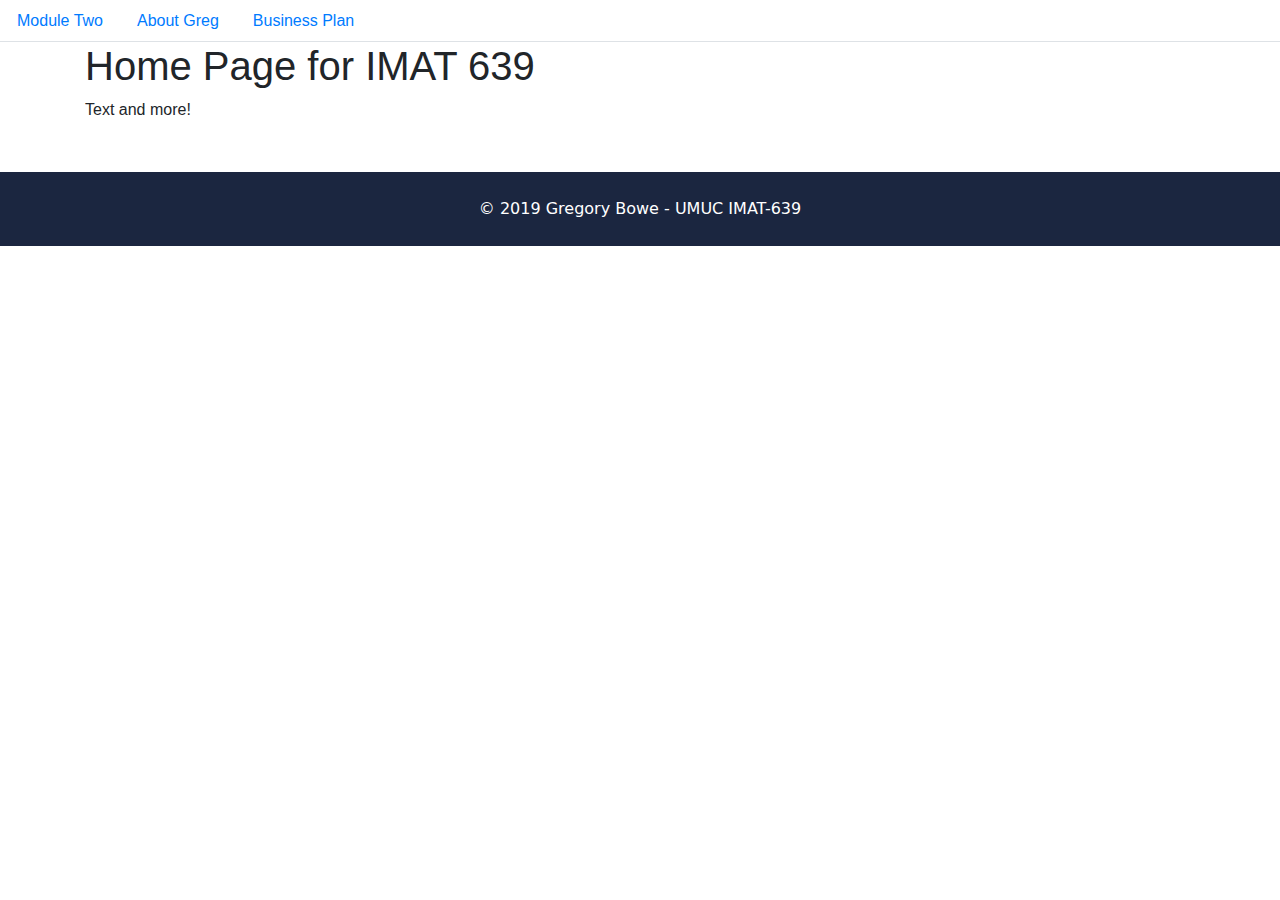
==== index.html @ 6b8459a2 "Updating with current version" ====
<!doctype html>
<html>
<head>
<meta charset="UTF-8">
<meta http-equiv="X-UA-Compatible" content="IE=edge">
<meta name="viewport" content="width=device-width, initial-scale=1.0">
<meta name="description" content="About Gregory Bowe - for UMUC IMAT 639">
<title>Home Page</title>
<link href="css/bootstrap-4.3.1.css" rel="stylesheet" type="text/css">
<link href="style.css" rel="stylesheet" type="text/css">
</head>
<header>
<ul class="nav nav-tabs">
	  <!--<li class="nav-item"> <a class="nav-link active" href="/index.html">Home</a> </li>-->
	  <li class="nav-item"> <a class="nav-link" href="http://nova.umuc.edu/~im639a02/imat639/module-two.html">Module Two</a> </li>
	  <li class="nav-item"> <a class="nav-link" href="http://nova.umuc.edu/~im639a02/imat639/about.html">About Greg</a> </li>
	   <li class="nav-item"> <a class="nav-link" href="http://nova.umuc.edu/~im639a02/imat639/module-three.html">Business Plan</a> </li>
	  
</ul>
</header>

<body>

	<div class="container">
		<h1>Home Page for IMAT 639</h1>
		<p>Text and more!</p>
	
	</div>
	<footer class="container-fluid gbfooter">
		<div class="gbfoot">&copy; 2019 Gregory Bowe - UMUC IMAT-639
		</div>
	</footer>
	<!-- Optional JavaScript - Will take out what's not needed -->
    <!-- jQuery first, then Popper.js, then Bootstrap JS -->
    <script src="https://code.jquery.com/jquery-3.3.1.slim.min.js" integrity="sha384-q8i/X+965DzO0rT7abK41JStQIAqVgRVzpbzo5smXKp4YfRvH+8abtTE1Pi6jizo" crossorigin="anonymous"></script>
    <script src="https://cdnjs.cloudflare.com/ajax/libs/popper.js/1.14.7/umd/popper.min.js" integrity="sha384-UO2eT0CpHqdSJQ6hJty5KVphtPhzWj9WO1clHTMGa3JDZwrnQq4sF86dIHNDz0W1" crossorigin="anonymous"></script>
    <script src="https://stackpath.bootstrapcdn.com/bootstrap/4.3.1/js/bootstrap.min.js" integrity="sha384-JjSmVgyd0p3pXB1rRibZUAYoIIy6OrQ6VrjIEaFf/nJGzIxFDsf4x0xIM+B07jRM" crossorigin="anonymous"></script>
	
	
</body>
	
</html>
---- style.css ----
@charset "UTF-8";
/* custom styles for class project */

.white{
	color: #ffffff;
	font-weight: 600;
}
.thin {
  width: 95%;
  padding-right: 25px;
  padding-left: 25px;
  margin-right: auto;
  margin-left: auto;
}

h3.slim, .h3 {
	font-size: 1.50rem;
	margin-top: 0;
	margin-bottom: 0.25rem;
}

.aboutgreg {
 background: url(images/Dc.jpg) fixed center no-repeat;
background-color: #181C40;
 background-size: cover;
}

.jumbo-h {
  padding: 15px 25px 15px 15px;
  background-color: #5E87E0;
  opacity: 0.2;
  filter: alpha(opacity=10); /* For IE8 and earlier */
}
.gbfooter {
	margin-top: 50px;
    padding-top: 25px;
    padding-bottom: 25px;
    width: 100%;
    background-color: #1B2640;
}

.gbfoot {
	font-family: Segoe, "Segoe UI", "DejaVu Sans", "Trebuchet MS", Verdana, "sans-serif";
	font-weight: 300;
	text-align: center;
	color: #ffffff;
	
}
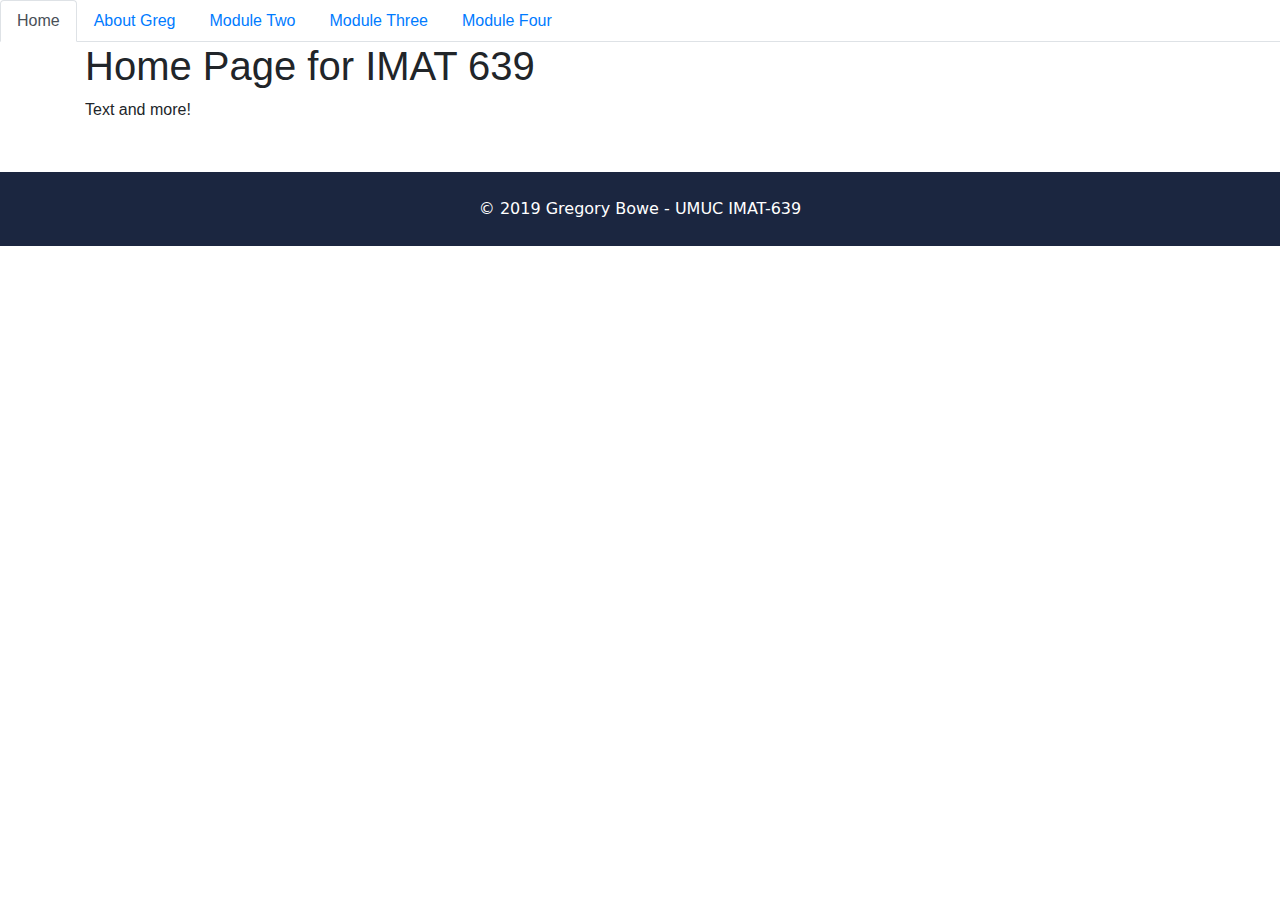
==== commit 34b47c34: "Added and updated code for class" ====
--- a/index.html
+++ b/index.html
@@ -11,10 +11,12 @@
 </head>
 <header>
 <ul class="nav nav-tabs">
-	  <!--<li class="nav-item"> <a class="nav-link active" href="/index.html">Home</a> </li>-->
-	  <li class="nav-item"> <a class="nav-link" href="http://nova.umuc.edu/~im639a02/imat639/module-two.html">Module Two</a> </li>
+	  <li class="nav-item"> <a class="nav-link active" href="/index.html">Home</a> </li>
+	  
 	  <li class="nav-item"> <a class="nav-link" href="http://nova.umuc.edu/~im639a02/imat639/about.html">About Greg</a> </li>
-	   <li class="nav-item"> <a class="nav-link" href="http://nova.umuc.edu/~im639a02/imat639/module-three.html">Business Plan</a> </li>
+	<li class="nav-item"> <a class="nav-link" href="http://nova.umuc.edu/~im639a02/imat639/module-two.html">Module Two</a> </li>
+	   <li class="nav-item"> <a class="nav-link" href="http://nova.umuc.edu/~im639a02/imat639/module-three.html">Module Three</a> </li>
+	<li class="nav-item"> <a class="nav-link" href="http://nova.umuc.edu/~im639a02/imat639/module-four.html">Module Four</a> </li>
 	  
 </ul>
 </header>
--- a/style.css
+++ b/style.css
@@ -1,5 +1,85 @@
 @charset "UTF-8";
+
+.music {
+ background: url(images/video/coverr-piano.jpg) fixed center no-repeat;
+background-color: #181C40;
+ background-size: cover;
+	text-align: center;
+}
+
+.bench {
+ background: url(images/violin.jpg) fixed center no-repeat;
+background-color: #181C40;
+ background-size: cover;
+	text-align: center;
+}
+
+.cite {
+	font-style: normal !important;
+	
+}
+.media-types {
+	padding: 50px;
+	background-color: #C1BEBE;
+}
+.bg-secondary {
+	background-color: #1B2640;
+}
+
+
+/* style for video 
+ .homepage-hero-module {
+    border-right: none;
+    border-left: none;
+    position: relative;
+  }
+
+  .no-video .video-container video,
+  .touch .video-container video {
+    display: none;
+  }
+
+  .no-video .video-container .poster,
+  .touch .video-container .poster {
+    display: block !important;
+  }
+
+  .video-container {
+    position: relative;
+    bottom: 0%;
+    left: 0%;
+    height: 100%;
+    width: 100%;
+    overflow: hidden;
+    background: #000;
+	 z-index: 2;
+  }
+
+  .video-container .poster img {
+    width: 100%;
+    bottom: 0;
+    position: absolute;
+  }
+
+  .video-container .filter {
+    z-index: 100;
+    position: absolute;
+    background: rgba(0, 0, 0, 0.4);
+    width: 100%;
+  }
+
+  .video-container video {
+    position: absolute;
+    z-index: 0;
+    bottom: 0;
+  }
+
+  .video-container video.fillWidth {
+    width: 100%;
+  }
+
 /* custom styles for class project */
+
 
 .white{
 	color: #ffffff;
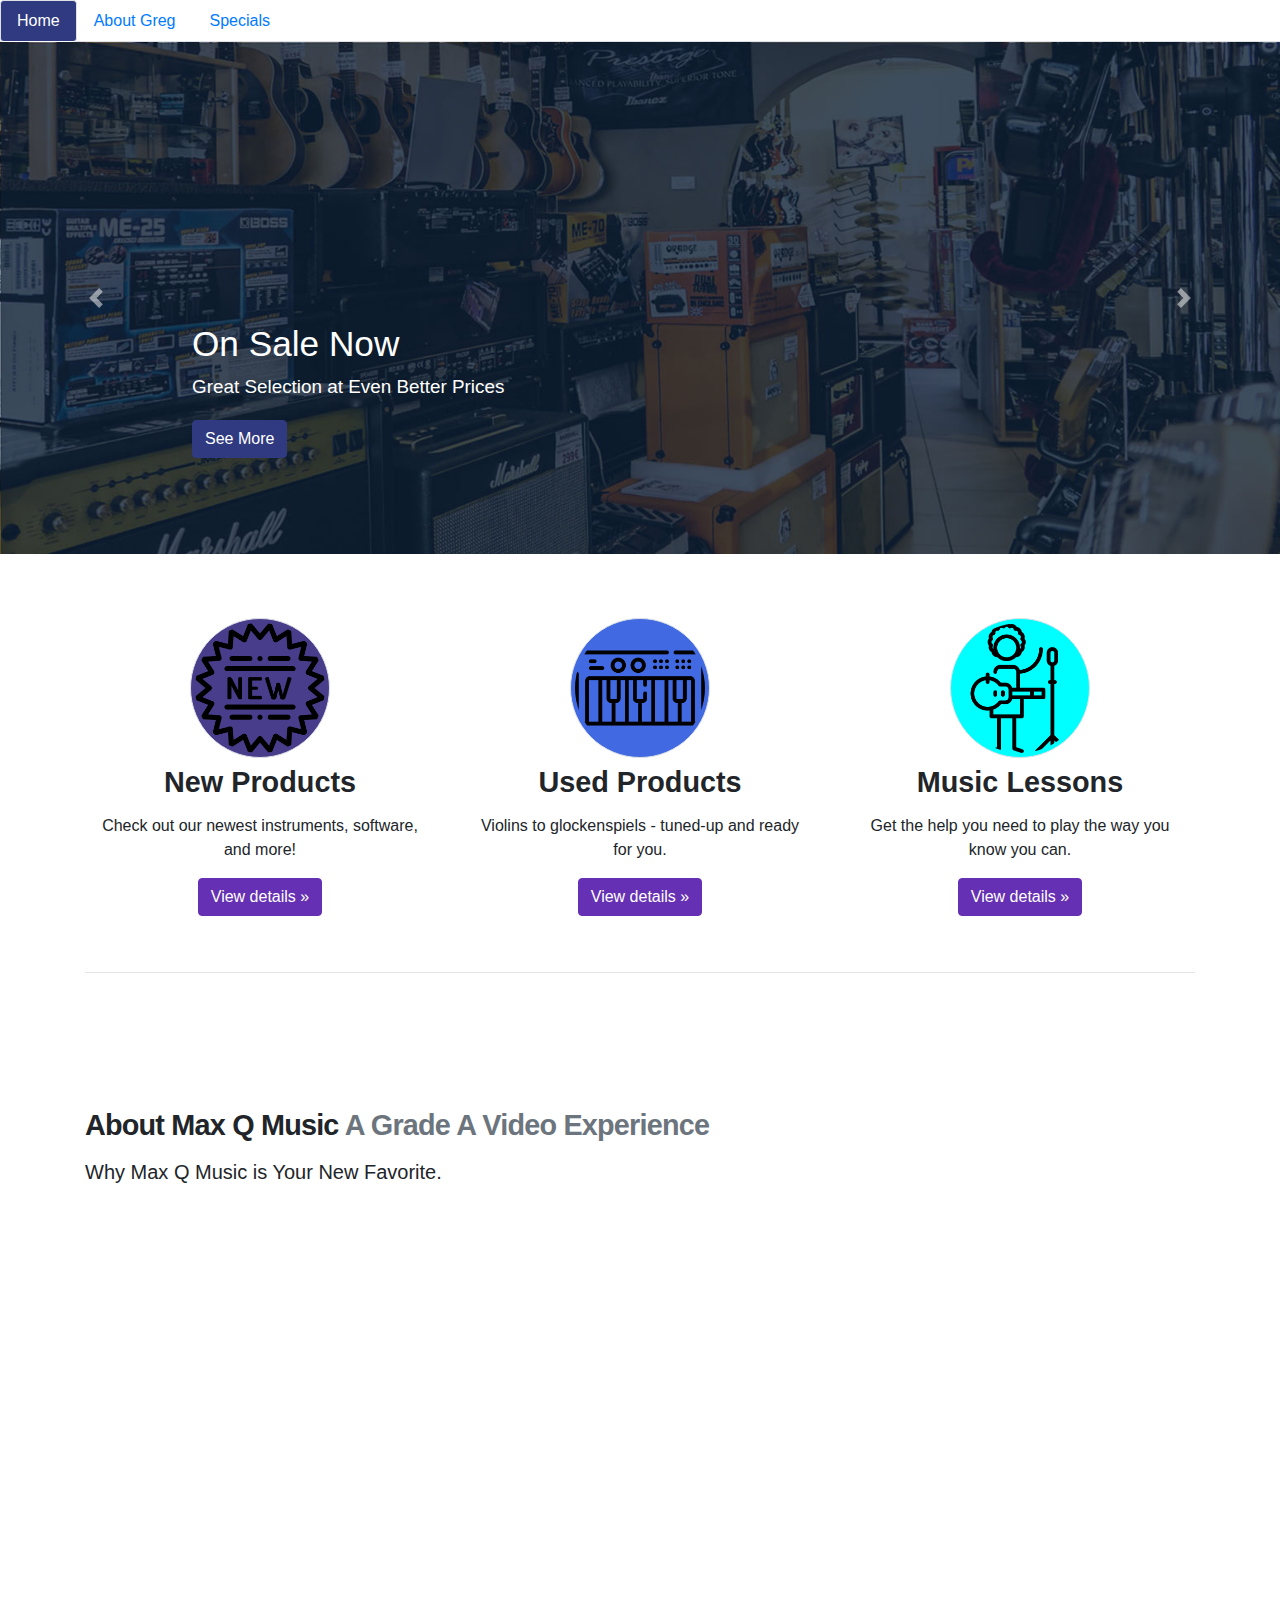
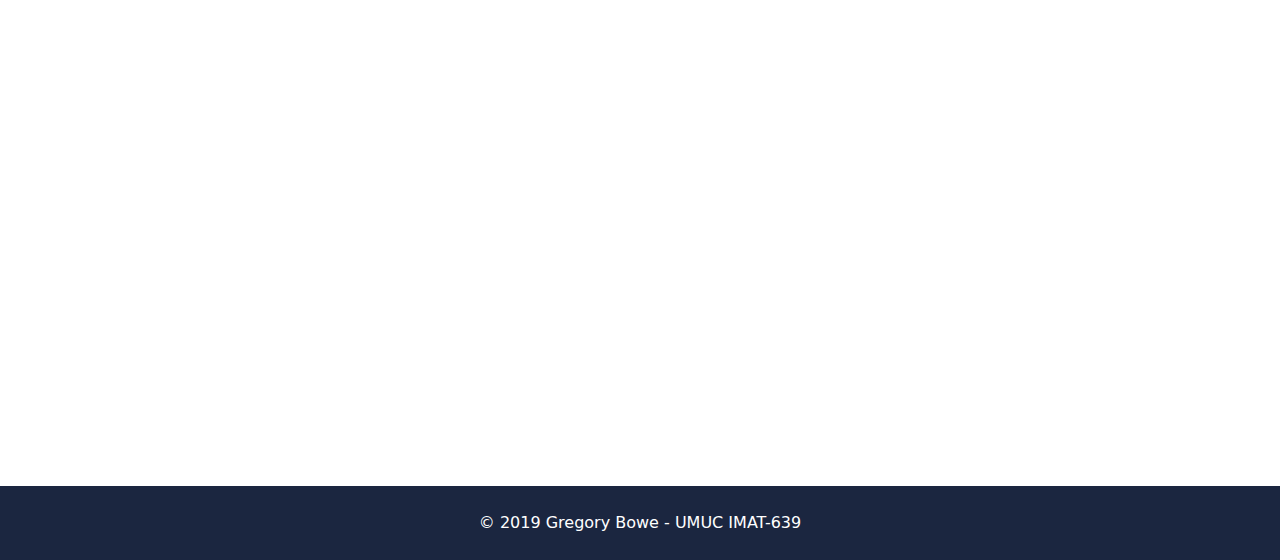
==== commit fd1ccb58: "Updated files for last module" ====
--- a/index.html
+++ b/index.html
@@ -1,44 +1,205 @@
 <!doctype html>
-<html>
+<html lang="en">
 <head>
 <meta charset="UTF-8">
 <meta http-equiv="X-UA-Compatible" content="IE=edge">
 <meta name="viewport" content="width=device-width, initial-scale=1.0">
 <meta name="description" content="About Gregory Bowe - for UMUC IMAT 639">
-<title>Home Page</title>
+<title>Max Q Music Home Page</title>
 <link href="css/bootstrap-4.3.1.css" rel="stylesheet" type="text/css">
-<link href="style.css" rel="stylesheet" type="text/css">
-</head>
+<link href="landing.css" rel="stylesheet" type="text/css">
+<!--
+	----------/\----------
+	---------/  \---------
+	--------/    \--------
+	-------/      \-------
+	-------|      |-------
+	-------|      |-------
+	-------|      |-------
+	-------|      |-------
+	-------|      |-------
+	-------|      |-------
+	-------|      |-------
+	-------|      |-------
+	-------|      |-------
+	-------|      |-------
+	-------|      |-------
+	------/        \------
+	------|        |------
+	------|        |------
+	------|        |------
+	-----============-----
+	---===============----
+	--==================--
+	____ MAX-Q DESIGN ___
+-->
+	
+	 
+	<style>
+      .bd-placeholder-img {
+        font-size: 1.125rem;
+        text-anchor: middle;
+        -webkit-user-select: none;
+        -moz-user-select: none;
+        -ms-user-select: none;
+        user-select: none;
+      }
+
+      @media (min-width: 768px) {
+        .bd-placeholder-img-lg {
+          font-size: 3.5rem;
+        }
+      }
+    </style>
+	</head>
+<body>
 <header>
-<ul class="nav nav-tabs">
-	  <li class="nav-item"> <a class="nav-link active" href="/index.html">Home</a> </li>
-	  
-	  <li class="nav-item"> <a class="nav-link" href="http://nova.umuc.edu/~im639a02/imat639/about.html">About Greg</a> </li>
-	<li class="nav-item"> <a class="nav-link" href="http://nova.umuc.edu/~im639a02/imat639/module-two.html">Module Two</a> </li>
-	   <li class="nav-item"> <a class="nav-link" href="http://nova.umuc.edu/~im639a02/imat639/module-three.html">Module Three</a> </li>
-	<li class="nav-item"> <a class="nav-link" href="http://nova.umuc.edu/~im639a02/imat639/module-four.html">Module Four</a> </li>
-	  
-</ul>
+	<nav>
+		<ul class="nav nav-pills flex-column flex-sm-row nav-tabs">
+			  <li class="nav-item"> <a class="flex-sm-fill text-sm-center nav-link active" href="http://nova.umuc.edu/~im639a02/imat639/index.html">Home</a> </li>
+
+			  <li class="nav-item"> <a class="flex-sm-fill text-sm-center nav-link" href="http://nova.umuc.edu/~im639a02/imat639/about.html">About Greg</a> </li>
+			<li class="nav-item"> <a class="flex-sm-fill text-sm-center nav-link" href="http://nova.umuc.edu/~im639a02/imat639/on-sale-now.html">Specials</a> </li>
+			   <!--<li class="nav-item"> <a class="flex-sm-fill text-sm-center nav-link" href="http://nova.umuc.edu/~im639a02/imat639/module-three.html">Module Three</a> </li>
+			<li class="nav-item"> <a class="flex-sm-fill text-sm-center nav-link" href="http://nova.umuc.edu/~im639a02/imat639/module-four.html">Module Four</a> </li>-->
+
+		</ul>
+	</nav>
 </header>
 
-<body>
-
-	<div class="container">
-		<h1>Home Page for IMAT 639</h1>
-		<p>Text and more!</p>
-	
-	</div>
+<main role="main">
+
+  <div id="myCarousel" class="carousel slide" data-ride="carousel">
+    <!--<ol class="carousel-indicators">
+      <li data-target="#myCarousel" data-slide-to="0" class="active"></li>
+      <li data-target="#myCarousel" data-slide-to="1"></li>
+      <li data-target="#myCarousel" data-slide-to="2"></li>
+    </ol>-->
+    <div class="carousel-inner">
+      <div class="carousel-item active">
+        <img class="img-fluid d-block w-100" src="images/specials.jpg" alt="First-slide todays specials">
+        <div class="container">
+          <div class="carousel-caption text-left d-none d-md-block">
+            <h1>On Sale Now</h1>
+            <p>Great Selection at Even Better Prices</p>
+            <p><a class="btn btn-md btn-primary btn-gb" href="http://nova.umuc.edu/~im639a02/imat639/on-sale-now.html" role="button">See More</a></p>
+          </div>
+        </div>
+      </div>
+      <div class="carousel-item">
+        <img class="img-fluid d-block w-100" src="images/drums.jpg" alt="Second-slide great gifts">
+        <div class="container">
+          <div class="carousel-caption d-none d-md-block">
+            <h1>Find The Perfect Gift</h1>
+            <p>Struggling with the paradox of choice? We can help.</p>
+            <p><a class="btn btn-md btn-primary btn-gb" href="http://nova.umuc.edu/~im639a02/imat639/on-sale-now.html" role="button">Learn more</a></p>
+          </div>
+        </div>
+      </div>
+      <div class="carousel-item">
+        <img class="img-fluid d-block w-100" src="images/lessons.jpg" alt="Third-slide find lessons">
+        <div class="container">
+          <div class="carousel-caption d-none d-md-block text-right">
+            <h1>Find an Instructor</h1>
+            <p>Check out out music teachers. Whether you're playing <i>Night Music</i> on the violin or steel drums, our network of professional teachers are here to help.</p>
+            <p><a class="btn btn-md btn-primary btn-gb" href="http://nova.umuc.edu/~im639a02/imat639/on-sale-now.html" role="button">Find a Teacher</a></p>
+          </div>
+        </div>
+      </div>
+    </div>
+    <a class="carousel-control-prev" href="#myCarousel" role="button" data-slide="prev">
+      <span class="carousel-control-prev-icon" aria-hidden="true"></span>
+      <span class="sr-only">Back</span>
+    </a>
+    <a class="carousel-control-next" href="#myCarousel" role="button" data-slide="next">
+      <span class="carousel-control-next-icon" aria-hidden="true"></span>
+      <span class="sr-only">Next</span>
+    </a>
+  </div>
+
+
+  <!-- Marketing messaging and featurettes
+  ================================================== -->
+  <!-- Wrap the rest of the page in another container to center all the content. -->
+	<!--<div>Icons made by <a href="https://www.flaticon.com/authors/freepik" title="Freepik">Freepik</a> from <a href="https://www.flaticon.com/" title="Flaticon">www.flaticon.com</a></div>
+<div>Icons made by <a href="https://www.flaticon.com/authors/freepik" title="Freepik">Freepik</a> from <a href="https://www.flaticon.com/" title="Flaticon">www.flaticon.com</a></div>
+<div>Icons made by <a href="https://www.flaticon.com/authors/freepik" title="Freepik">Freepik</a> from <a href="https://www.flaticon.com/" title="Flaticon">www.flaticon.com</a></div>-->
+
+  <div class="container marketing">
+    <!-- Three columns of text below the carousel -->
+    <div class="row">
+      <div class="col-lg-4">
+        <img class="img-thumbnail circle-img-1 rounded-circle" src="images/new.png" alt="drums" width="140" height="140" focusable="false" role="img" aria-label="Placeholder: 140x140"><title>New Products</title>
+        <h2>New Products</h2>
+        <p>Check out our newest instruments, software, and more!</p>
+        <p><a class="btn btn-secondary" href="http://nova.umuc.edu/~im639a02/imat639/on-sale-now.html" role="button">View details &raquo;</a></p>
+      </div><!-- /.col-lg-4 -->
+      <div class="col-lg-4">
+        <img class="img-thumbnail circle-img-2 rounded-circle" src="images/used.png" alt="drums" width="140" height="140" focusable="false" role="img" aria-label="Placeholder: 140x140"><title>Used Products</title>
+        <h2>Used Products</h2>
+        <p>Violins to glockenspiels - tuned-up and ready for you.</p>
+        <p><a class="btn btn-secondary" href="http://nova.umuc.edu/~im639a02/imat639/on-sale-now.html" role="button">View details &raquo;</a></p>
+      </div><!-- /.col-lg-4 -->
+      <div class="col-lg-4">
+        <img class="img-thumbnail circle-img-3 rounded-circle" src="images/musician.png" alt="drums" width="140" height="140" focusable="false" role="img" aria-label="Placeholder: 140x140"><title>Music Lessons</title>
+        <h2>Music Lessons</h2>
+        <p>Get the help you need to play the way you know you can.</p>
+        <p><a class="btn btn-secondary" href="http://nova.umuc.edu/~im639a02/imat639/on-sale-now.html" role="button">View details &raquo;</a></p>
+      </div><!-- /.col-lg-4 -->
+    </div><!-- /.row -->
+
+	
+    <!-- START THE FEATURETTES -->
+
+    <hr>
+
+    <div class="row featurette">
+      <div class="col-md-12">
+        <h2 class="featurette-heading">About Max Q Music <span class="text-muted">A Grade A Video Experience</span></h2>
+        <p class="lead">Why Max Q Music is Your New Favorite.</p>
+      </div>
+      <div class="col-md-12">
+        <div class="embed-responsive embed-responsive-4by3">
+		  <iframe class="embed-responsive-item" src="https://www.youtube.com/embed/hukVqdHZ5Lo"></iframe>
+      </div>
+    </div>
+
+    <hr class="featurette-divider">
+
+    <!--<div class="row featurette">
+      <div class="col-md-7">
+        <h2 class="featurette-heading">Max Q - It's More Than Music. <span class="text-muted">Watch This To Learn More</span></h2>
+        <p class="lead">About Maximum Dynamic Pressure and why it matters</p>
+      </div>
+      <div class="col-md-5 order-md-2">
+		  <div class="embed-responsive embed-responsive-4by3">
+		  <iframe class="embed-responsive-item" src="https://www.youtube.com/embed/1OMv3ueXUoc"></iframe>
+	  </div>
+        <!--<svg class="bd-placeholder-img bd-placeholder-img-lg featurette-image img-fluid mx-auto" width="500" height="500" xmlns="http://www.w3.org/2000/svg" preserveAspectRatio="xMidYMid slice" focusable="false" role="img" aria-label="Placeholder: 500x500"><title>Placeholder</title><rect width="100%" height="100%" fill="#eee"/><text x="50%" y="50%" fill="#aaa" dy=".3em">500x500</text></svg>-->
+	  <!--</div>
+    </div>
+
+    <hr class="featurette-divider">-->
+
+
+    <!-- /END THE FEATURETTES -->
+</div><!--container-->
+  </div><!-- /.container -->
+
+
 	<footer class="container-fluid gbfooter">
 		<div class="gbfoot">&copy; 2019 Gregory Bowe - UMUC IMAT-639
 		</div>
 	</footer>
 	<!-- Optional JavaScript - Will take out what's not needed -->
     <!-- jQuery first, then Popper.js, then Bootstrap JS -->
-    <script src="https://code.jquery.com/jquery-3.3.1.slim.min.js" integrity="sha384-q8i/X+965DzO0rT7abK41JStQIAqVgRVzpbzo5smXKp4YfRvH+8abtTE1Pi6jizo" crossorigin="anonymous"></script>
-    <script src="https://cdnjs.cloudflare.com/ajax/libs/popper.js/1.14.7/umd/popper.min.js" integrity="sha384-UO2eT0CpHqdSJQ6hJty5KVphtPhzWj9WO1clHTMGa3JDZwrnQq4sF86dIHNDz0W1" crossorigin="anonymous"></script>
-    <script src="https://stackpath.bootstrapcdn.com/bootstrap/4.3.1/js/bootstrap.min.js" integrity="sha384-JjSmVgyd0p3pXB1rRibZUAYoIIy6OrQ6VrjIEaFf/nJGzIxFDsf4x0xIM+B07jRM" crossorigin="anonymous"></script>
-	
-	
+      <script>window.jQuery || document.write('<script src="https://cdnjs.cloudflare.com/ajax/libs/jquery/3.4.1/jquery.slim.js"><\/script>')</script><script src="js/bootstrap.bundle.min.js"></script>
+	
+    <script src="js/jquery-3.3.1.min.js"></script>
+    <script src="js/popper.min.js"></script>
+    <script src="js/bootstrap.min.js"></script>
+	
+	</main>
 </body>
 	
 </html>
--- a/landing.css
+++ b/landing.css
@@ -0,0 +1,195 @@
+@charset "UTF-8";
+/* CSS Document */
+/* GLOBAL STYLES
+-------------------------------------------------- */
+/* Padding below the footer and lighter body text */
+
+.nav-pills .nav-link.active, .nav-pills .show > .nav-link {
+    color: #fff;
+    background-color: #2F3A80;
+}
+
+/*gb-video */
+gb-video {
+  position: absolute;
+  background-color: black;
+  height: 75vh;
+  min-height: 25rem;
+  width: 100%;
+  overflow: hidden;
+}
+
+gb-video video {
+  position: absolute;
+  top: 50%;
+  left: 50%;
+  min-width: 100%;
+  min-height: 100%;
+  width: 75vh;
+  height: auto;
+  z-index: 0;
+  -ms-transform: translateX(-50%) translateY(-50%);
+  -moz-transform: translateX(-50%) translateY(-50%);
+  -webkit-transform: translateX(-50%) translateY(-50%);
+  transform: translateX(-50%) translateY(-50%);
+}
+
+gb-video .container {
+  position: relative;
+  z-index: 2;
+}
+
+gb-video .overlay {
+  position: absolute;
+  top: 0;
+  left: 0;
+  height: 100%;
+  width: 100%;
+  background-color: black;
+  opacity: 0.5;
+  z-index: 1;
+}
+
+@media (pointer: coarse) and (hover: none) {
+  gb-video {
+    background: url('https://source.unsplash.com/XT5OInaElMw/1600x900') black no-repeat center center scroll;
+  }
+  gb-video video {
+    display: none;
+  }
+}
+
+
+/* Carousel base class */
+.carousel {
+  margin-bottom: 4rem;
+}
+/* Since positioning the image, we need to help out the caption */
+.carousel-caption {
+  bottom: 3rem;
+  z-index: 10;
+}
+
+.btn-gb {
+	color: #fff;
+    background-color: #2F3A80;
+    border-color: #2F3A80;
+}
+/* Declare heights because of positioning of img element */
+.carousel-item {
+  height: 32rem;
+}
+.circle-img-1 {
+	background-color: darkslateblue
+}
+.circle-img-2 {
+	background-color: royalblue
+}
+.circle-img-3 {
+	background-color:aqua
+}
+/*.carousel-item > img {
+  position: absolute;
+  top: 0;
+  left: 0;
+  min-width: 100%;
+height: 32rem;
+}*/
+
+/* MARKETING CONTENT
+-------------------------------------------------- */
+
+/* Center align the text within the three columns below the carousel */
+.marketing .col-lg-4 {
+  margin-bottom: 1.5rem;
+  text-align: center;
+}
+.marketing h2 {
+    font-weight: 600;
+    line-height: 3rem;
+    font-size: 1.8rem;
+}
+.marketing .col-lg-4 p {
+  margin-right: .75rem;
+  margin-left: .75rem;
+}
+
+
+/* Featurettes
+------------------------- */
+
+.featurette-divider {
+  margin: 5rem 0; /* Space out the Bootstrap <hr> more */
+}
+
+/* Thin out the marketing headings */
+.featurette-heading {
+  font-weight: 300;
+  line-height: 1;
+  letter-spacing: -.05rem;
+}
+.cite {
+	font-style: normal !important;
+	
+}
+.media-types {
+	padding: 50px;
+	background-color: #C1BEBE;
+}
+.bg-secondary {
+	background-color: #1B2640;
+}
+
+.gbfooter {
+	margin-top: 50px;
+    padding-top: 25px;
+    padding-bottom: 25px;
+    width: 100%;
+    background-color: #1B2640;
+}
+
+.gbfoot {
+	font-family: Segoe, "Segoe UI", "DejaVu Sans", "Trebuchet MS", Verdana, "sans-serif";
+	font-weight: 300;
+	text-align: center;
+	color: #ffffff;
+	
+}
+
+
+/* RESPONSIVE CSS
+-------------------------------------------------- */
+@media (min-width: 1065px) {
+	.carousel-caption {
+    bottom: 3.5rem;
+    z-index: 10;
+}
+}
+
+@media (min-width: 1065px) {
+	.carousel-caption {
+    bottom: 3.5rem;
+    z-index: 10;
+}
+}
+		
+@media (min-width: 40em) {
+  /* Bump up size of carousel content */
+  .carousel-caption p {
+    margin-bottom: 1.25rem;
+    font-size: 1.18rem;
+    line-height: 1.4;
+  }
+
+  .featurette-heading {
+    font-size: 50px;
+  }
+}
+
+@media (min-width: 62em) {
+  .featurette-heading {
+    margin-top: 7rem;
+  }
+}
+
+	